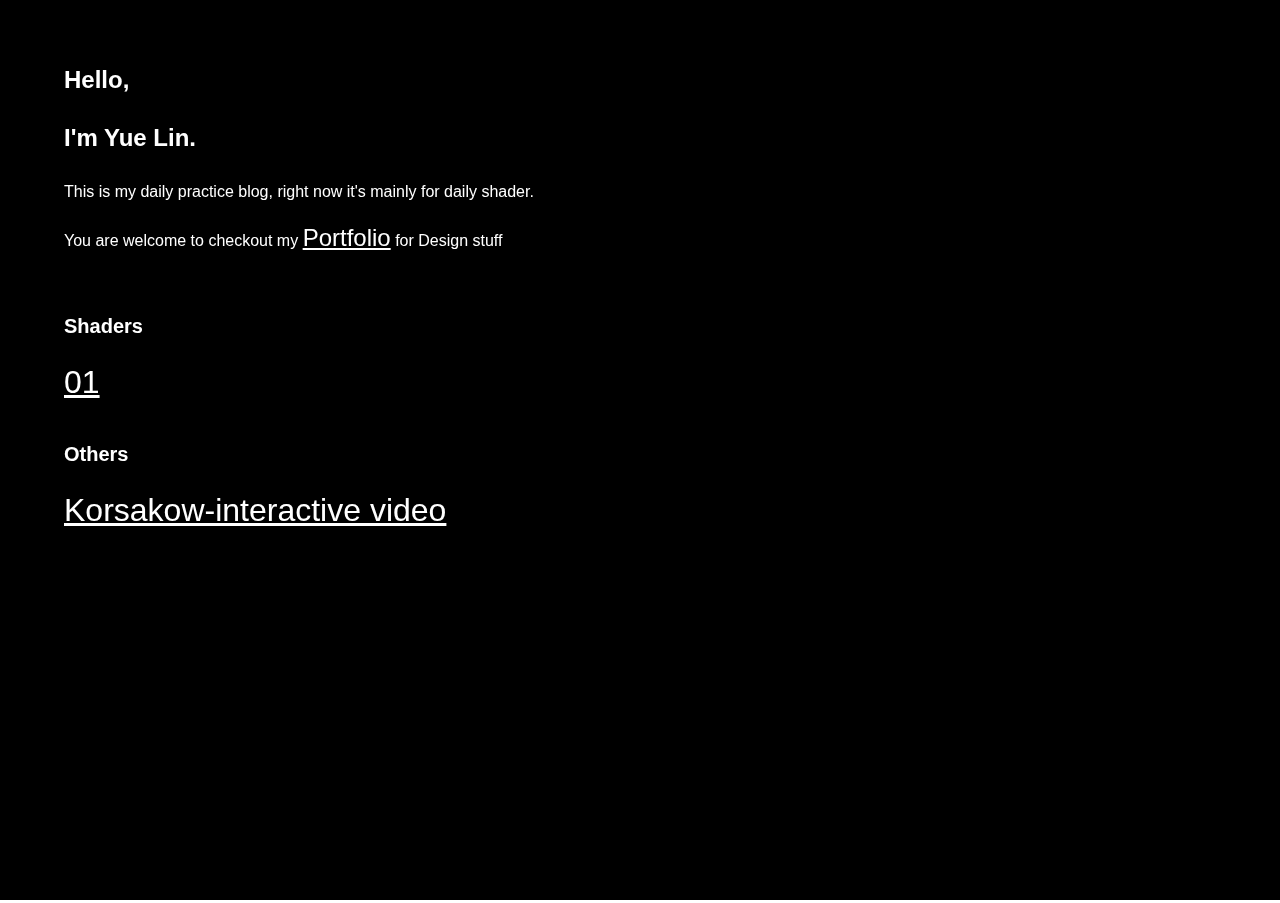
==== index.html @ 1064d4d6 "styleeeeeee" ====
<!DOCTYPE html>
<html>

<head>
  <meta charset="utf-8">
  <title>Yue's blog</title>
  <link rel="shortcut icon" href="0_FAVICON_64x64.png">
  <link rel="stylesheet" type="text/css" href="/main.css">

</head>

<body>
<!-- main -->
   <div id = "main">
      <div class = "intro">
         <h2>Hello, </h2>
         <h2>I'm Yue Lin.</h2>
         <p>This is my daily practice blog, right now it's mainly for daily shader.</p>
            <p>You are welcome to checkout my <a href="http://yue.design" target="_blank">Portfolio</a> for Design stuff</p>
      </div>

      <div class = "content-wrap">
         <div class = "ct">
            <br>
            <h3>Shaders</h3>
            <a href="shaders/shader01/">01</a>
         </div>
         <div class = "ct">
            <br>
            <h3>Others</h3>
            <a href="korsakow/">Korsakow-interactive video</a>
         </div>
      </div>
   </div>

<!-- three.js -->
   <div id="container"></div>
   <script src="shaders/shader01/three.min.js"></script>
   <script id="vertexShader" type="x-shader/x-vertex">
      void main() {
         gl_Position = vec4( position, 1.0 );
      }
   </script>

<!-- shader -->
   <script id="fragmentShader" type="x-shader/x-fragment">

      uniform vec2 u_resolution;
      uniform vec2 u_mouse;
      uniform float u_time;

      void main() {
         vec2 st = gl_FragCoord.xy/u_resolution;
         vec2 mouse = gl_FragCoord.xy/u_mouse;

      }
   </script>


   <script>
      var container;
      var camera, scene, renderer;
      var uniforms;

      init();
      animate();

      function init() {
         container = document.getElementById( 'container' );

         camera = new THREE.Camera();
         camera.position.z = 1;

         scene = new THREE.Scene();

         var geometry = new THREE.PlaneBufferGeometry( 2, 2 );

         uniforms = {
           u_time: { type: "f", value: 1.0 },
           u_resolution: { type: "v2", value: new THREE.Vector2() },
           u_mouse: { type: "v2", value: new THREE.Vector2() }
         };

         var material = new THREE.ShaderMaterial( {
            uniforms: uniforms,
            vertexShader: document.getElementById( 'vertexShader' ).textContent,
            fragmentShader: document.getElementById( 'fragmentShader' ).textContent
         } );

         var mesh = new THREE.Mesh( geometry, material );
         scene.add( mesh );

         renderer = new THREE.WebGLRenderer();
         renderer.setPixelRatio( window.devicePixelRatio );

         container.appendChild( renderer.domElement );

         onWindowResize();
         window.addEventListener( 'resize', onWindowResize, false );

         document.onmousemove = function(e){
            uniforms.u_mouse.value.x = e.pageX
            uniforms.u_mouse.value.y = e.pageY
         }
      }

      function onWindowResize( event ) {
         renderer.setSize( window.innerWidth, window.innerHeight );
         uniforms.u_resolution.value.x = renderer.domElement.width;
         uniforms.u_resolution.value.y = renderer.domElement.height;
      }

      function animate() {
         requestAnimationFrame( animate );
         render();
      }

      function render() {
         uniforms.u_time.value += 0.05;
         renderer.render( scene, camera );
      }
   </script>
</body>
---- main.css ----
body {
   margin: 0;
   overflow: hidden;
   /*background: #000000;*/
   line-height: 1;
   font-family: 'Open Sans', sans-serif;
}

#main{
   margin:48px 64px;
   position: absolute;
}

.intro a {
   font-size: 24px;
   text-decoration: underline;
   line-height: 36px;
   /*margin: 18px 0;*/
   color: white;
}

.content-wrap a {
   font-size: 32px;
   text-decoration: underline;
   line-height: 36px;
   margin: 18px 0;
   color: white;
}


h1 {
  font-size: 32px;
  line-height: 48px;
  margin: 18px 0;
  color: white;
}

h2 {
  font-size: 24px;
  line-height: 52px;
  margin: 6px 0;
  color: white;
}

h3 {
  font-size: 20px;
  line-height: 36px;
  color: white;
}

p {
  line-height: 24px;
  color: white;
}
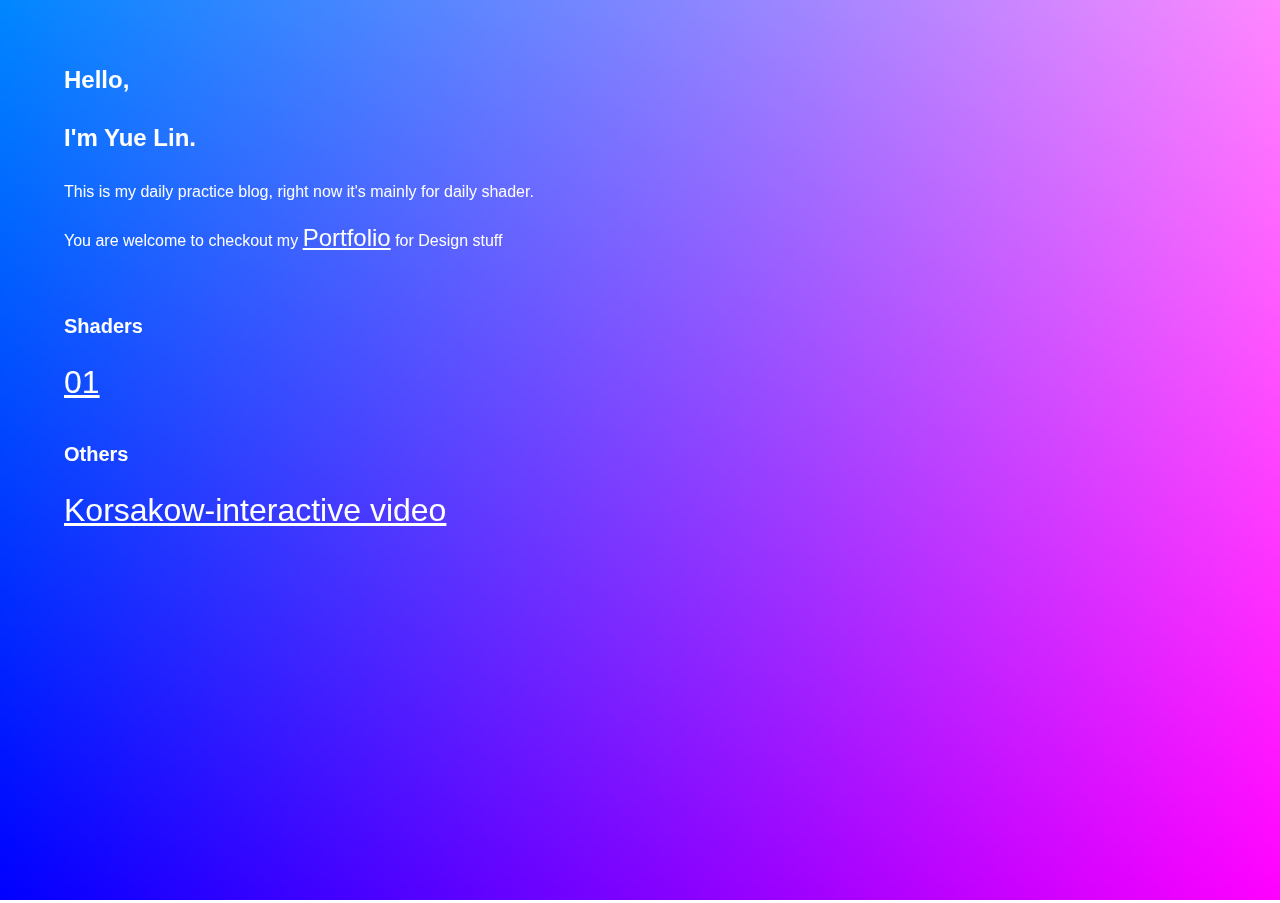
==== commit d9e87f67: "styleeeeeee" ====
--- a/index.html
+++ b/index.html
@@ -52,7 +52,7 @@
       void main() {
          vec2 st = gl_FragCoord.xy/u_resolution;
          vec2 mouse = gl_FragCoord.xy/u_mouse;
-
+         gl_FragColor = vec4(st.x,st.y*0.8*abs(sin(u_time*0.2)),1.0,1.0);
       }
    </script>
 
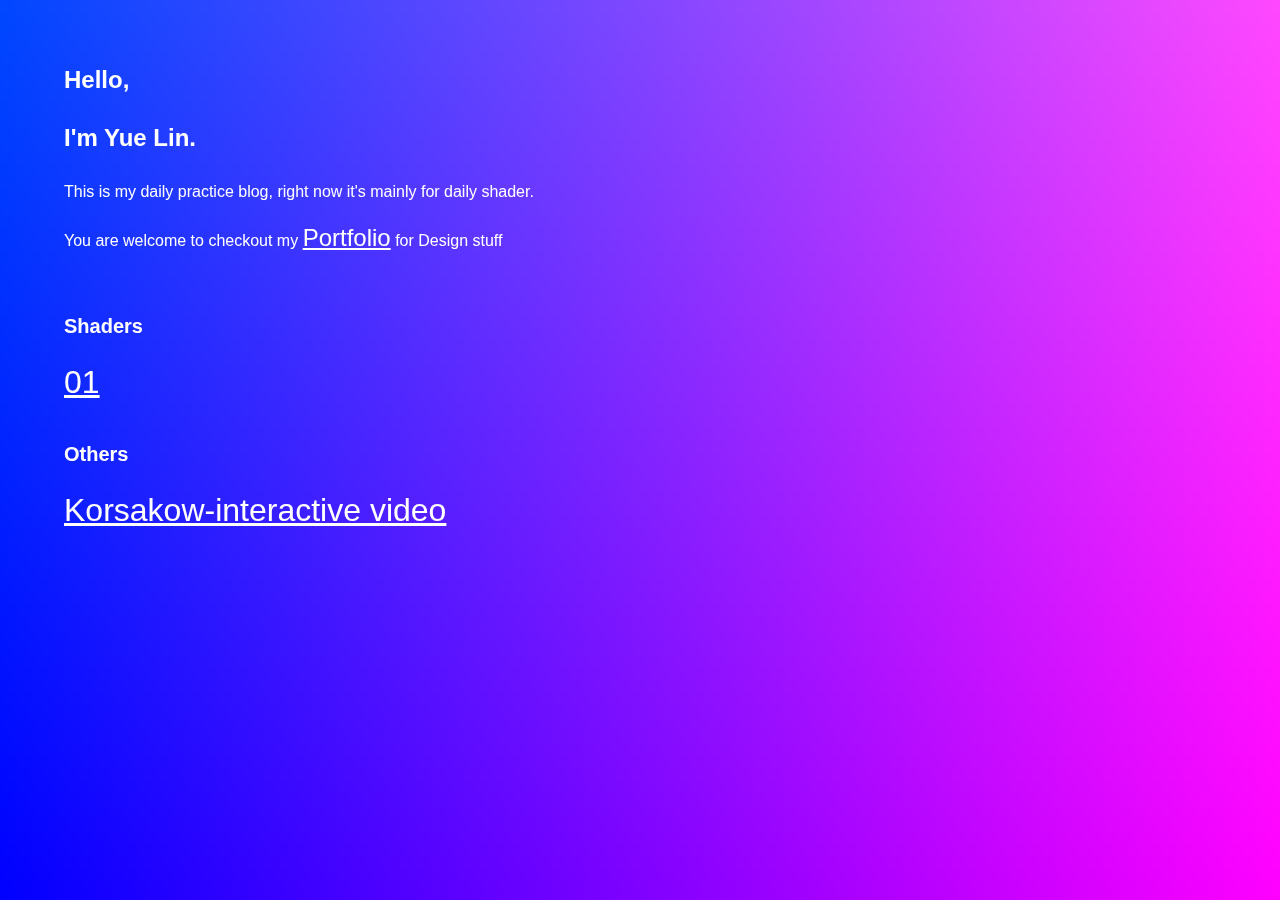
==== commit e8c5e625: "Update index.html" ====
--- a/index.html
+++ b/index.html
@@ -52,7 +52,8 @@
       void main() {
          vec2 st = gl_FragCoord.xy/u_resolution;
          vec2 mouse = gl_FragCoord.xy/u_mouse;
-         gl_FragColor = vec4(st.x,st.y*0.8*abs(sin(u_time*0.2)),1.0,1.0);
+
+         gl_FragColor = vec4(st.x,st.y*abs(sin(u_time)*0.8),1.0,1.0);
       }
    </script>
 
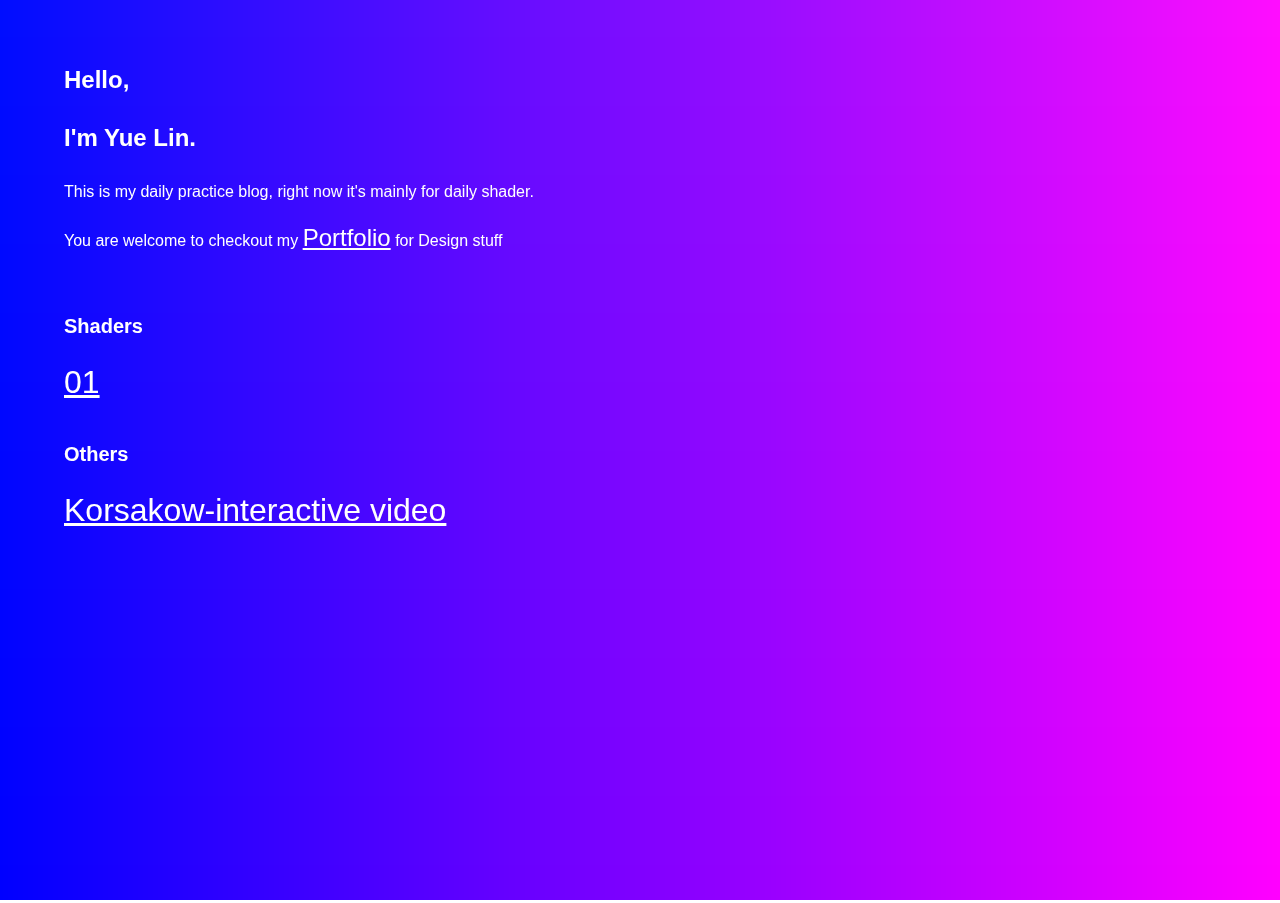
==== commit 674c2664: "style itgit add .git add ." ====
--- a/index.html
+++ b/index.html
@@ -53,7 +53,7 @@
          vec2 st = gl_FragCoord.xy/u_resolution;
          vec2 mouse = gl_FragCoord.xy/u_mouse;
 
-         gl_FragColor = vec4(st.x,st.y*abs(sin(u_time)*0.8),1.0,1.0);
+         gl_FragColor = vec4(st.x,st.y*abs(sin(u_time)*0.2),1.0,1.0);
       }
    </script>
 
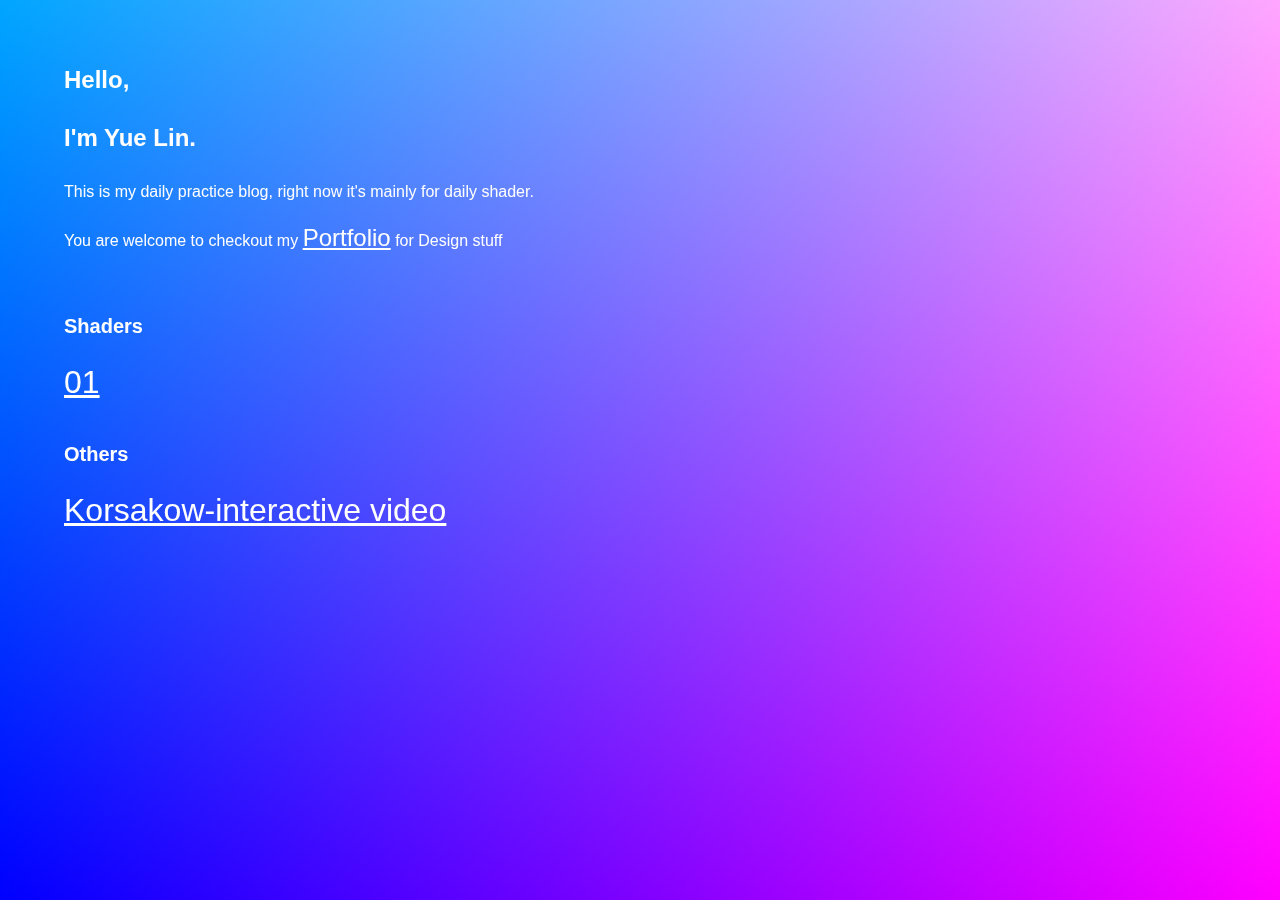
==== commit 52202bdb: "yeah stylleeee" ====
--- a/index.html
+++ b/index.html
@@ -53,7 +53,7 @@
          vec2 st = gl_FragCoord.xy/u_resolution;
          vec2 mouse = gl_FragCoord.xy/u_mouse;
 
-         gl_FragColor = vec4(st.x,st.y*abs(sin(u_time)*0.2),1.0,1.0);
+         gl_FragColor = vec4(st.x,st.y*abs(sin(u_time*0.2)),1.0,1.0);
       }
    </script>
 
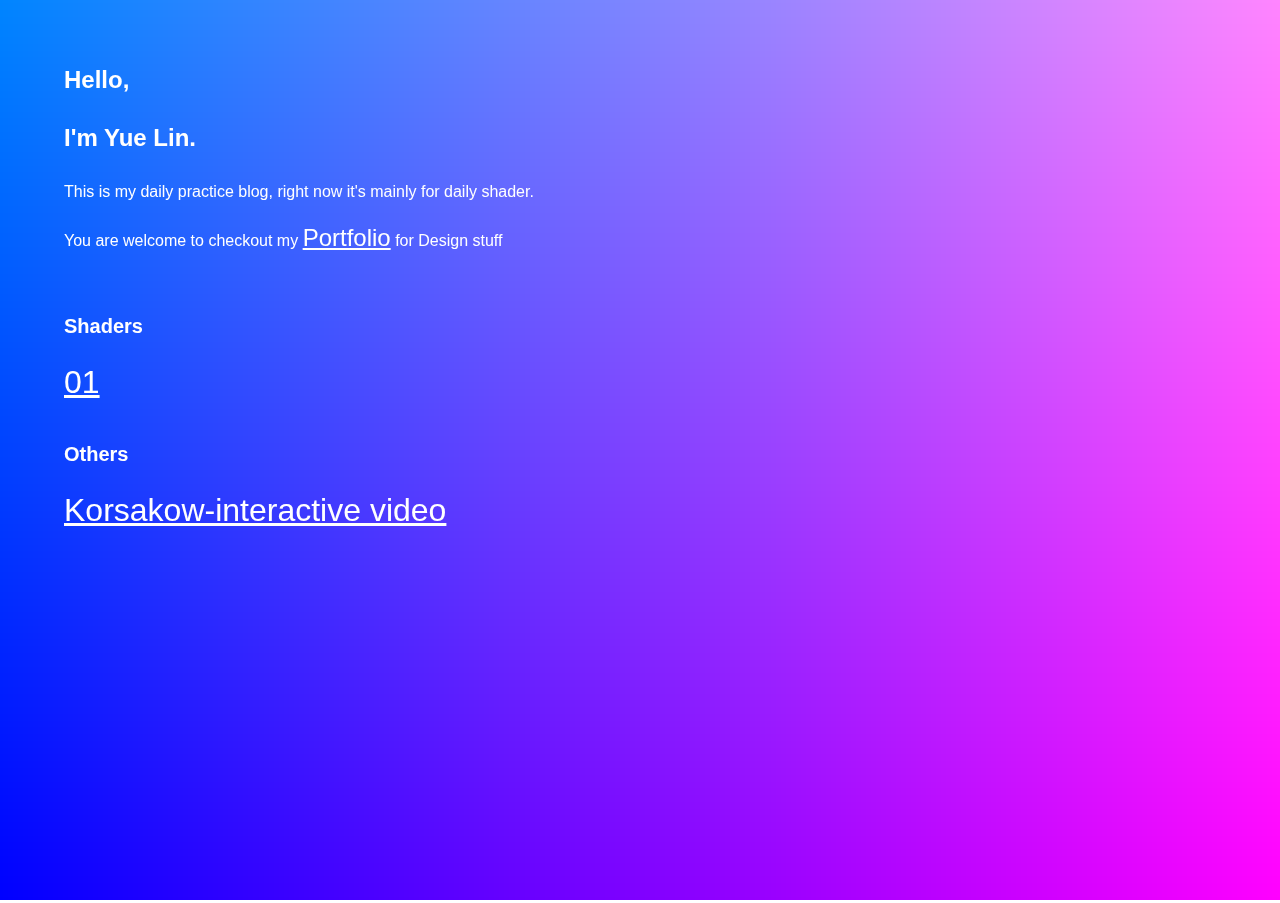
==== commit e387c189: "can you plz style again" ====
--- a/index.html
+++ b/index.html
@@ -53,7 +53,7 @@
          vec2 st = gl_FragCoord.xy/u_resolution;
          vec2 mouse = gl_FragCoord.xy/u_mouse;
 
-         gl_FragColor = vec4(st.x,st.y*abs(sin(u_time*0.2)),1.0,1.0);
+         gl_FragColor = vec4(st.x,st.y*0.8*abs(sin(u_time*0.2)),1.0,1.0);
       }
    </script>
 
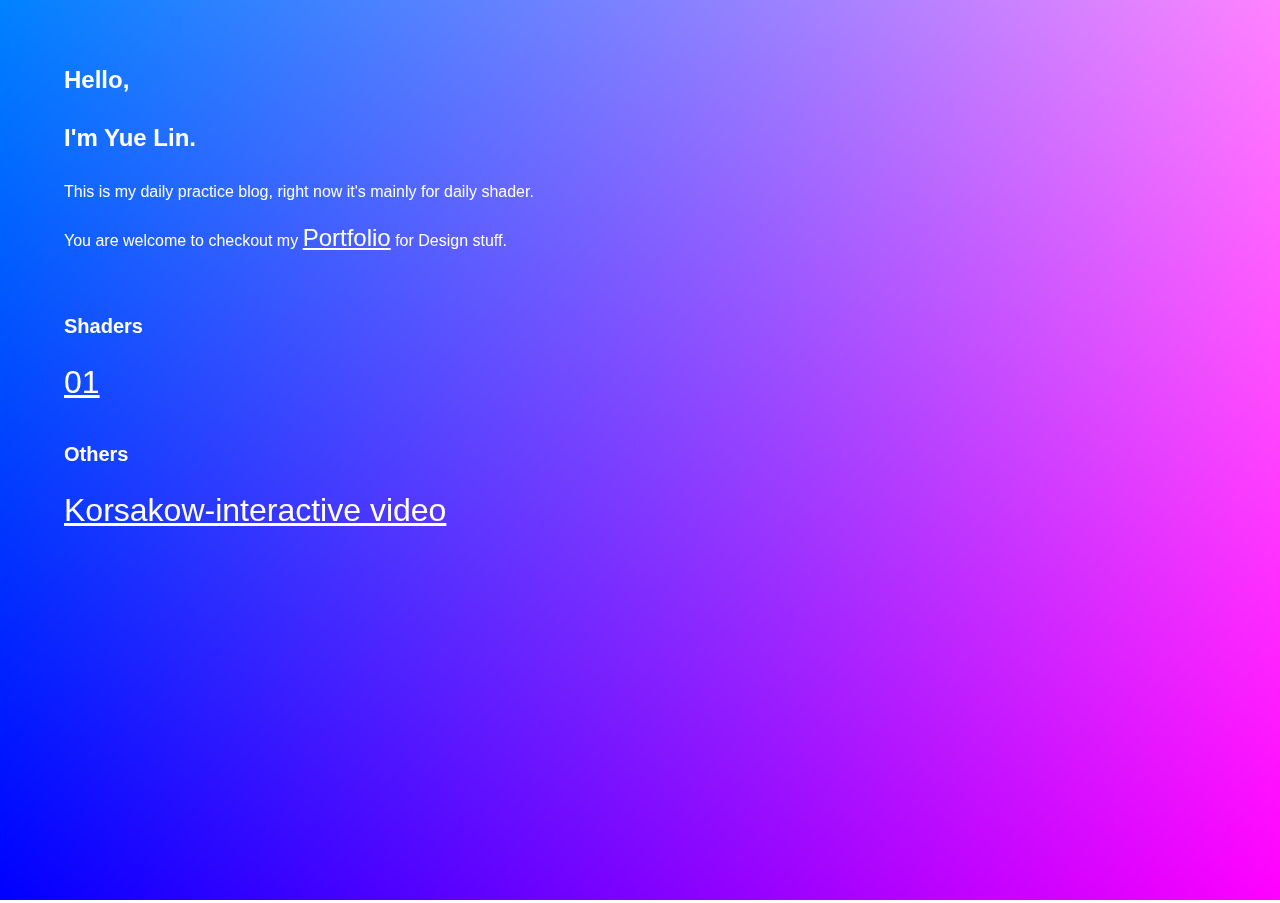
==== commit a04a96f6: "Update index.html" ====
--- a/index.html
+++ b/index.html
@@ -16,7 +16,7 @@
          <h2>Hello, </h2>
          <h2>I'm Yue Lin.</h2>
          <p>This is my daily practice blog, right now it's mainly for daily shader.</p>
-            <p>You are welcome to checkout my <a href="http://yue.design" target="_blank">Portfolio</a> for Design stuff</p>
+            <p>You are welcome to checkout my <a href="http://yue.design" target="_blank">Portfolio</a> for Design stuff.</p>
       </div>
 
       <div class = "content-wrap">
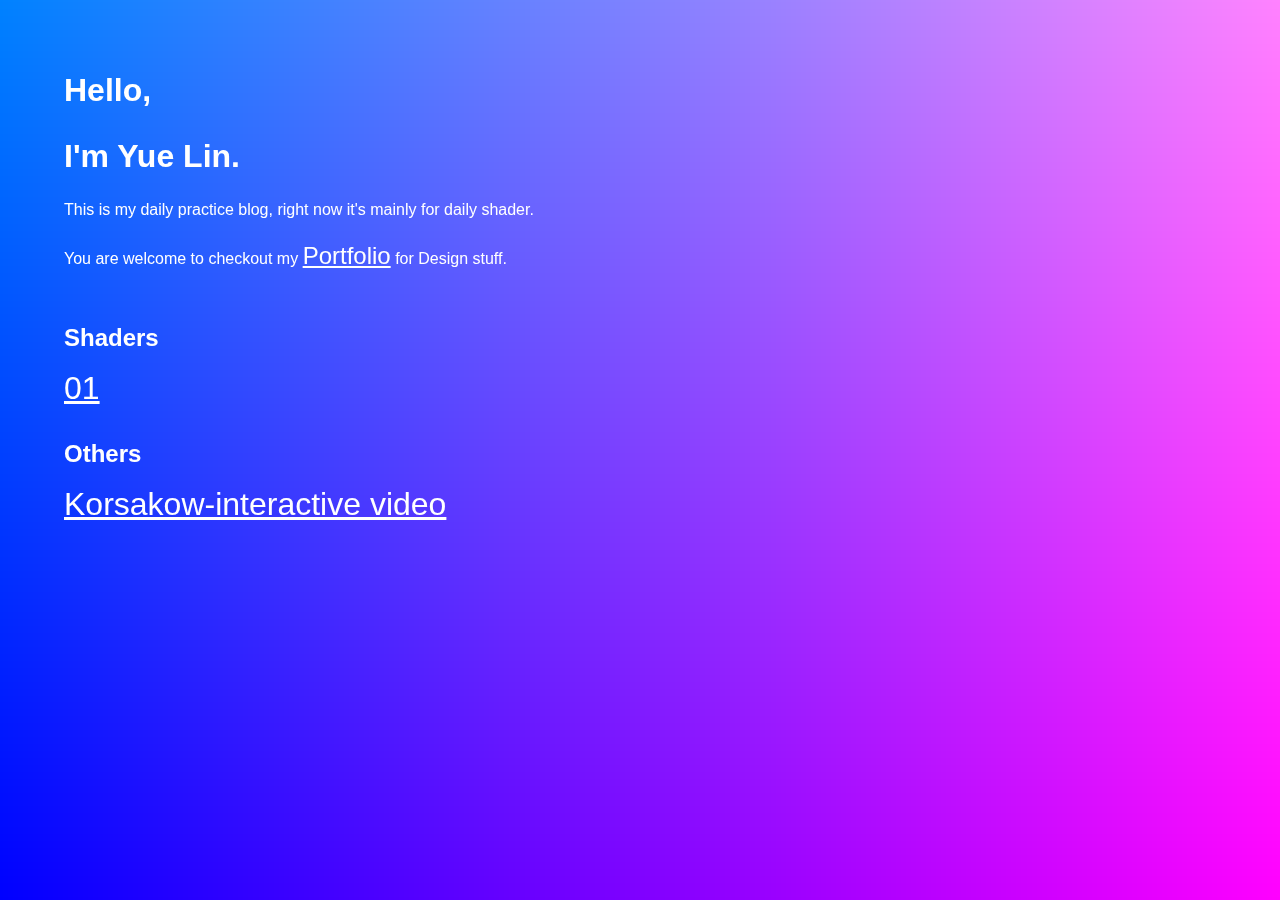
==== commit c9f89b85: "Update index.html" ====
--- a/index.html
+++ b/index.html
@@ -13,8 +13,8 @@
 <!-- main -->
    <div id = "main">
       <div class = "intro">
-         <h2>Hello, </h2>
-         <h2>I'm Yue Lin.</h2>
+         <h1>Hello, </h1>
+         <h1>I'm Yue Lin.</h1>
          <p>This is my daily practice blog, right now it's mainly for daily shader.</p>
             <p>You are welcome to checkout my <a href="http://yue.design" target="_blank">Portfolio</a> for Design stuff.</p>
       </div>
@@ -22,12 +22,12 @@
       <div class = "content-wrap">
          <div class = "ct">
             <br>
-            <h3>Shaders</h3>
+            <h2>Shaders</h2>
             <a href="shaders/shader01/">01</a>
          </div>
          <div class = "ct">
             <br>
-            <h3>Others</h3>
+            <h2>Others</h2>
             <a href="korsakow/">Korsakow-interactive video</a>
          </div>
       </div>
